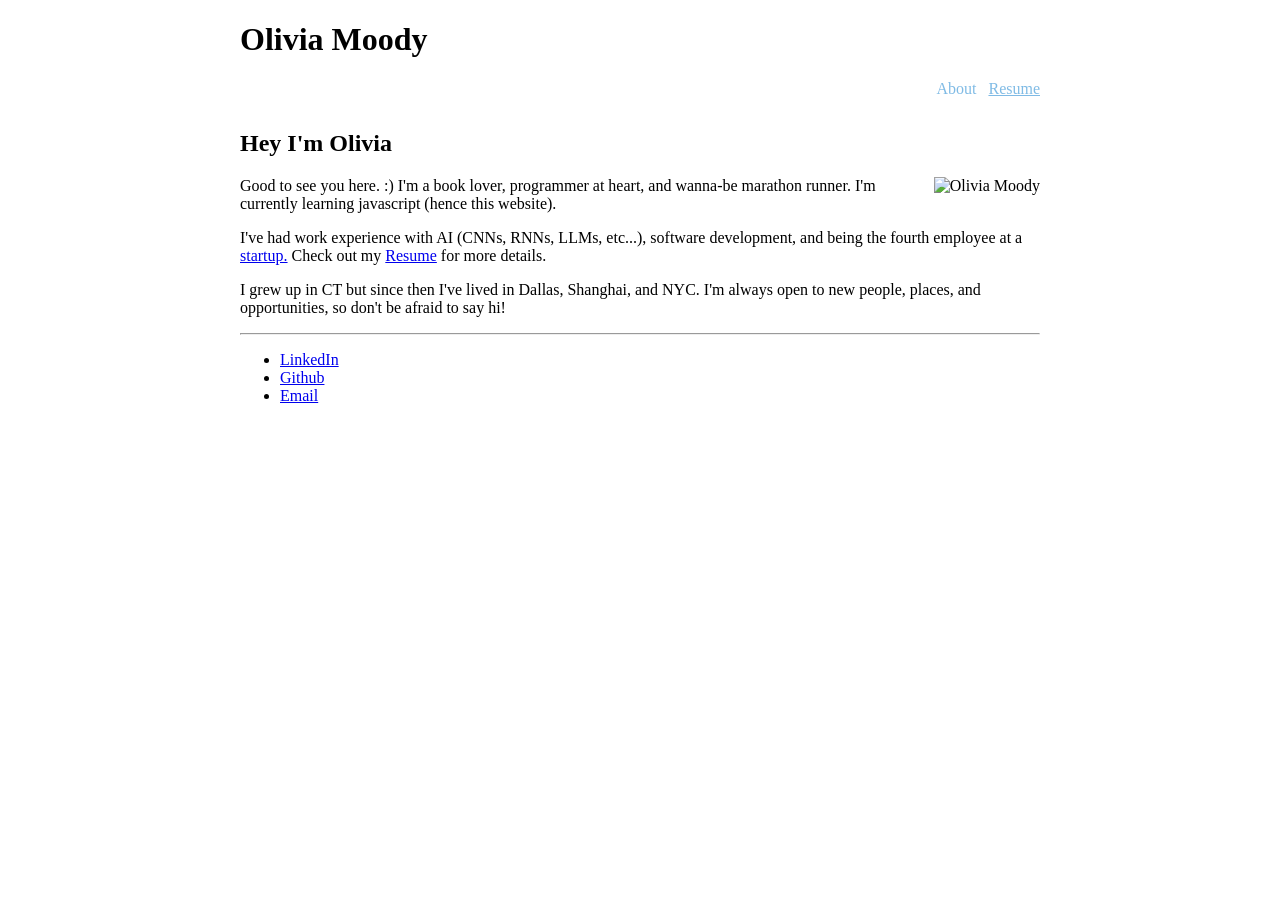
==== index.html @ 32367413 "Fixed typo in links to socials" ====
<!DOCTYPE html>
<html lang="en">
  <head> 
    <title>Olivia Moody - About Me</title>
    <link rel="stylesheet" href=./assets/styles.css>
  </head>
  <body>
    <main>
      <h1> Olivia Moody </h1>
      <div class="nav-bar">
        <a class="nav-bar-link">About</a>
        <a class="nav-bar-link" href=./resume.html>Resume</a>
      </div>
      <h2> Hey I'm Olivia </h2>
      <div class="profile-image-container">
        <img alt='Olivia Moody' src=./assets/images/pfp.jpeg class="profile-image">
      </div>
      <p> Good to see you here. :) I'm a book lover, programmer at heart, and wanna-be marathon runner. I'm currently learning javascript (hence this website). </p>
      <p> I've had work experience with AI (CNNs, RNNs, LLMs, etc...), software development, and being the fourth employee at a <a href=https://hopscotchlabs.co>startup.</a> Check out my <a href=./resume.html>Resume</a> for more details. </p>
      <p> I grew up in CT but since then I've lived in Dallas, Shanghai, and NYC. I'm always open to new people, places, and opportunities, so don't be afraid to say hi!</p>
      <hr>
      <ul> 
        <li> <a href="https://linkedin.com/in/olivia-bryce-moody">LinkedIn</a> </li>
        <li> <a href="https://github.com/livmood">Github</a> </li>
        <li> <a href="mailto:obm238@nyu.edu">Email</a> </li>
      </ul>
    </main>
    <script src=./assets/about.js></script>
  </body>
</html>
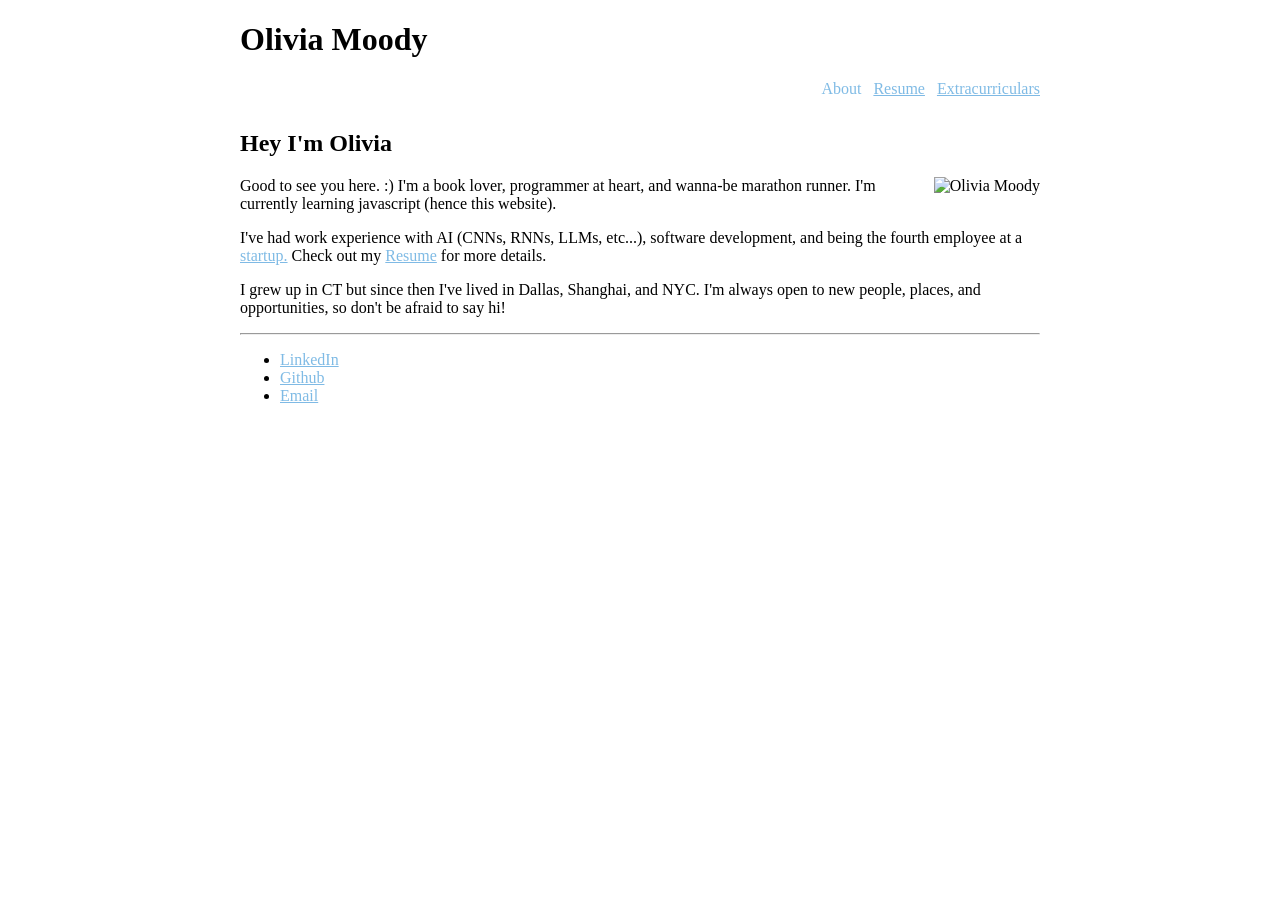
==== commit 38aa9672: "Added extracurricular page & displayed some images" ====
--- a/index.html
+++ b/index.html
@@ -10,6 +10,7 @@
       <div class="nav-bar">
         <a class="nav-bar-link">About</a>
         <a class="nav-bar-link" href=./resume.html>Resume</a>
+        <a class="nav-bar-link" href=./extracurriculars.html>Extracurriculars</a>
       </div>
       <h2> Hey I'm Olivia </h2>
       <div class="profile-image-container">
@@ -20,8 +21,8 @@
       <p> I grew up in CT but since then I've lived in Dallas, Shanghai, and NYC. I'm always open to new people, places, and opportunities, so don't be afraid to say hi!</p>
       <hr>
       <ul> 
-        <li> <a href="https://linkedin.com/in/olivia-bryce-moody">LinkedIn</a> </li>
-        <li> <a href="https://github.com/livmood">Github</a> </li>
+        <li> <a href="https://linkedin.com/in/olivia-bryce-moody" target="_blank" rel="noopener noreferrer">LinkedIn</a> </li>
+        <li> <a href="https://github.com/livmood" target="_blank" rel="noopener noreferrer">Github</a> </li>
         <li> <a href="mailto:obm238@nyu.edu">Email</a> </li>
       </ul>
     </main>
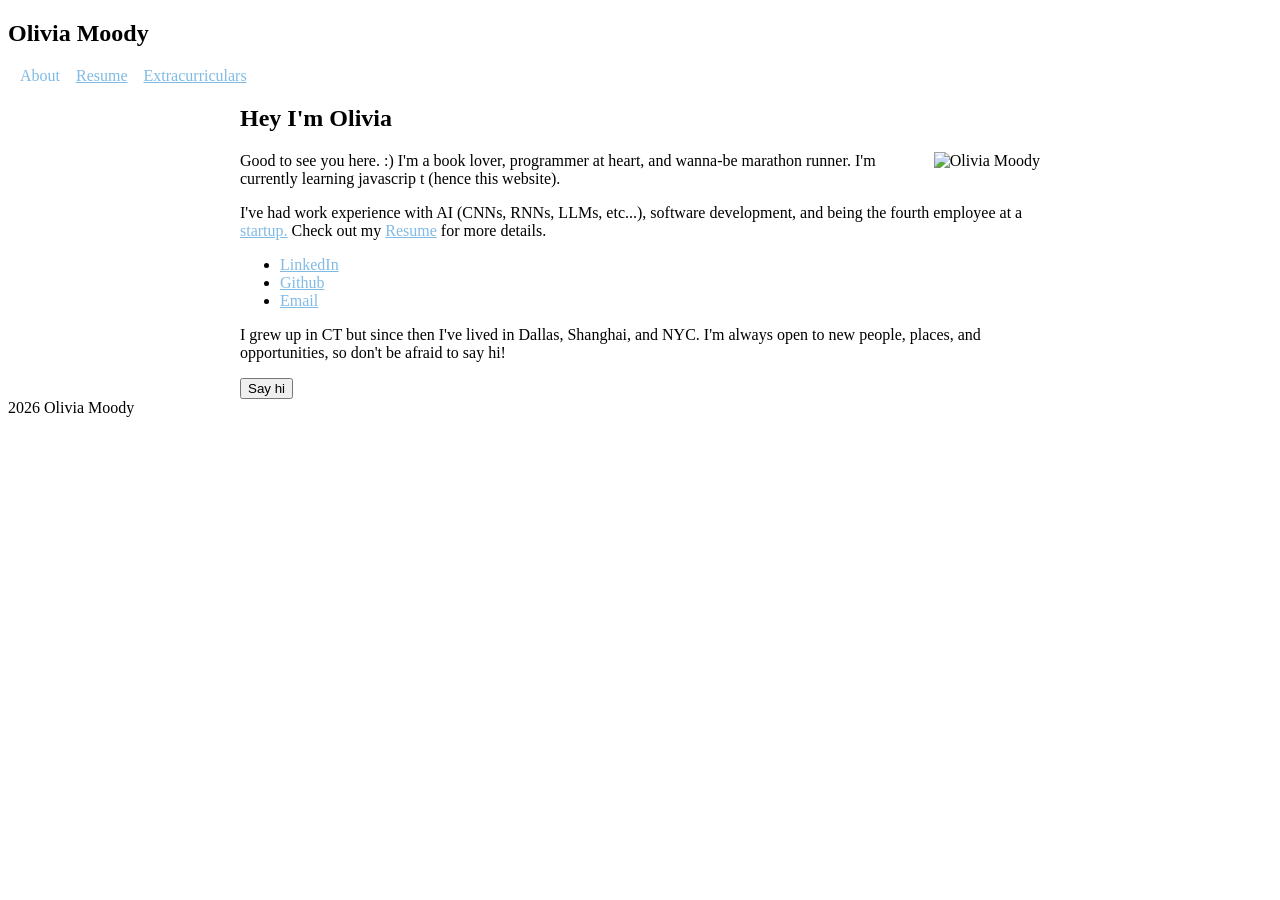
==== commit 0b8dfae8: "restructuring html using semantics" ====
--- a/index.html
+++ b/index.html
@@ -5,27 +5,36 @@
     <link rel="stylesheet" href=./assets/styles.css>
   </head>
   <body>
-    <main>
-      <h1> Olivia Moody </h1>
-      <div class="nav-bar">
+    <header>
+      <nav>
+        <h1> Olivia Moody </h1>
         <a class="nav-bar-link">About</a>
         <a class="nav-bar-link" href=./resume.html>Resume</a>
         <a class="nav-bar-link" href=./extracurriculars.html>Extracurriculars</a>
-      </div>
-      <h2> Hey I'm Olivia </h2>
-      <div class="profile-image-container">
-        <img alt='Olivia Moody' src=./assets/images/pfp.jpeg class="profile-image">
-      </div>
-      <p> Good to see you here. :) I'm a book lover, programmer at heart, and wanna-be marathon runner. I'm currently learning javascript (hence this website). </p>
-      <p> I've had work experience with AI (CNNs, RNNs, LLMs, etc...), software development, and being the fourth employee at a <a href=https://hopscotchlabs.co>startup.</a> Check out my <a href=./resume.html>Resume</a> for more details. </p>
-      <p> I grew up in CT but since then I've lived in Dallas, Shanghai, and NYC. I'm always open to new people, places, and opportunities, so don't be afraid to say hi!</p>
-      <hr>
-      <ul> 
-        <li> <a href="https://linkedin.com/in/olivia-bryce-moody" target="_blank" rel="noopener noreferrer">LinkedIn</a> </li>
-        <li> <a href="https://github.com/livmood" target="_blank" rel="noopener noreferrer">Github</a> </li>
-        <li> <a href="mailto:obm238@nyu.edu">Email</a> </li>
-      </ul>
+      </nav>
+    </header>
+    <main>
+      <section class="hero">
+        <h2> Hey I'm <span class="name"> Olivia </span> </h2>
+        <div class="profile-image-container">
+          <img alt='Olivia Moody' src=./assets/images/pfp.jpeg class="profile-image">
+        </div>
+        <p class="hero-text"> Good to see you here. :) I'm a book lover, programmer at heart, and wanna-be marathon runner. I'm currently learning javascrip t (hence this website). </p>
+        <p class="hero-text"> I've had work experience with AI (CNNs, RNNs, LLMs, etc...), software development, and being the fourth employee at a <a href=https://hopscotchlabs.co>startup.</a> Check out my <a href=./resume.html>Resume</a> for more details. </p>
+        <ul> 
+          <li> <a href="https://linkedin.com/in/olivia-bryce-moody" target="_blank" rel="noopener noreferrer">LinkedIn</a> </li>
+          <li> <a href="https://github.com/livmood" target="_blank" rel="noopener noreferrer">Github</a> </li>
+          <li> <a href="mailto:obm238@nyu.edu">Email</a> </li>
+        </ul>
+      </section>
+      <section class="cta">
+        <p class="cta-text"> I grew up in CT but since then I've lived in Dallas, Shanghai, and NYC. I'm always open to new people, places, and opportunities, so don't be afraid to say hi!</p>
+        <button class="btn"> Say hi </button>
+      </section>
     </main>
+    <footer>
+      2026 Olivia Moody
+    </footer>
     <script src=./assets/about.js></script>
   </body>
 </html>
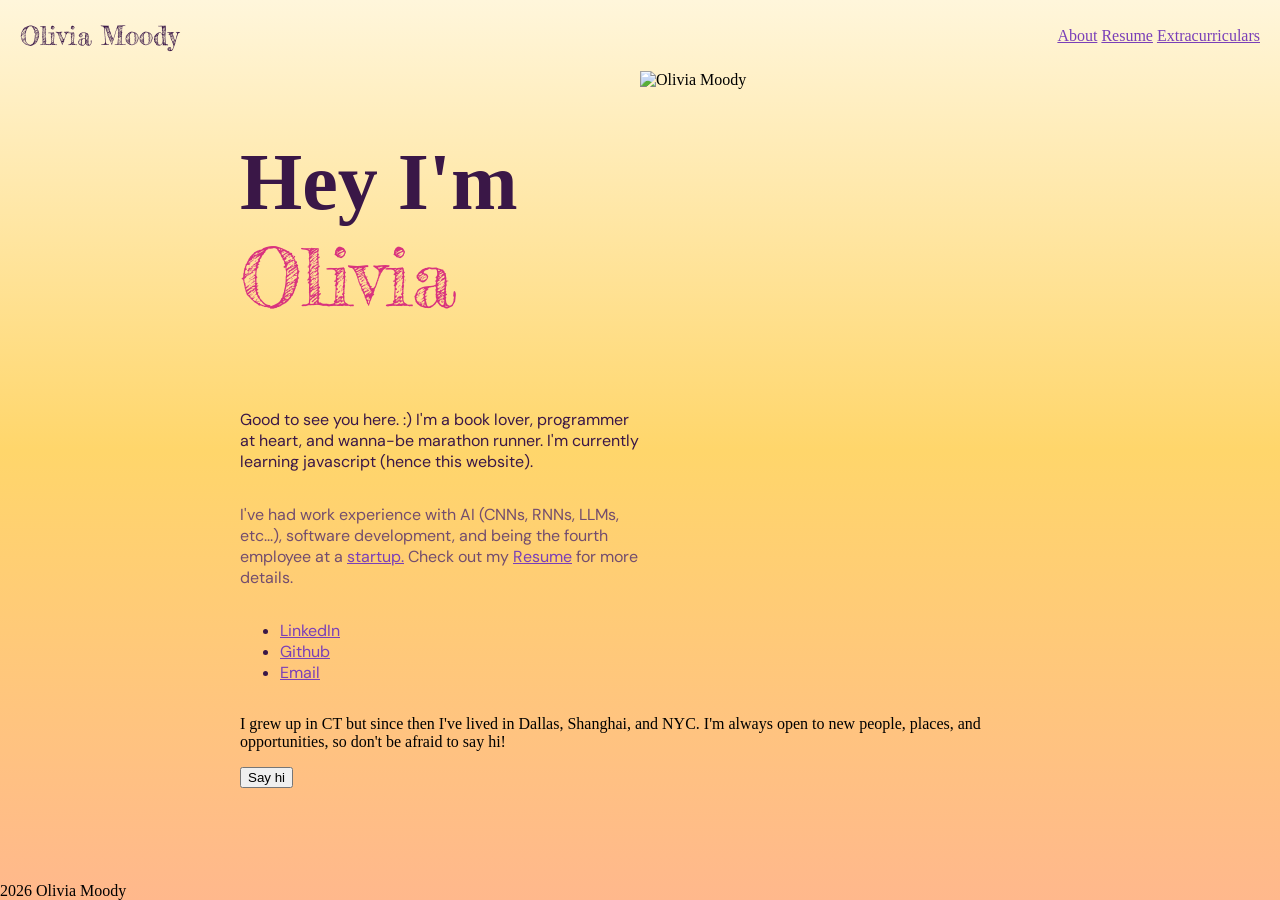
==== commit 4ec6c49a: "updated color scheme and layout" ====
--- a/index.html
+++ b/index.html
@@ -2,30 +2,37 @@
 <html lang="en">
   <head> 
     <title>Olivia Moody - About Me</title>
+    <link rel="preconnect" href="https://fonts.googleapis.com">
+    <link rel="preconnect" href="https://fonts.gstatic.com" crossorigin>
+    <link href="https://fonts.googleapis.com/css2?family=DM+Mono:ital,wght@0,300;0,400;0,500;1,300;1,400;1,500&family=DM+Sans:ital,opsz,wght@0,9..40,100..1000;1,9..40,100..1000&family=Fraunces:ital,opsz,wght@0,9..144,100..900;1,9..144,100..900&family=Fredericka+the+Great&display=swap" rel="stylesheet">
     <link rel="stylesheet" href=./assets/styles.css>
   </head>
   <body>
     <header>
       <nav>
         <h1> Olivia Moody </h1>
-        <a class="nav-bar-link">About</a>
-        <a class="nav-bar-link" href=./resume.html>Resume</a>
-        <a class="nav-bar-link" href=./extracurriculars.html>Extracurriculars</a>
+        <span class="nav-bar-link">
+          <a href=./index.html>About</a>
+          <a href=./resume.html>Resume</a>
+          <a href=./extracurriculars.html>Extracurriculars</a>
+        </span>
       </nav>
     </header>
     <main>
       <section class="hero">
-        <h2> Hey I'm <span class="name"> Olivia </span> </h2>
-        <div class="profile-image-container">
+        <div class="hero-text">
+          <h2> Hey I'm <span class="name"> Olivia </span> </h2>
+          <p class="hero-text"> Good to see you here. :) I'm a book lover, programmer at heart, and wanna-be marathon runner. I'm currently learning javascript (hence this website). </p>
+          <p class="sub-hero-text"> I've had work experience with AI (CNNs, RNNs, LLMs, etc...), software development, and being the fourth employee at a <a href=https://hopscotchlabs.co>startup.</a> Check out my <a href=./resume.html>Resume</a> for more details. </p>
+          <ul> 
+            <li> <a href="https://linkedin.com/in/olivia-bryce-moody" target="_blank" rel="noopener noreferrer">LinkedIn</a> </li>
+            <li> <a href="https://github.com/livmood" target="_blank" rel="noopener noreferrer">Github</a> </li>
+            <li> <a href="mailto:obm238@nyu.edu">Email</a> </li>
+          </ul>
+        </div>
+        <div class="hero-image">
           <img alt='Olivia Moody' src=./assets/images/pfp.jpeg class="profile-image">
         </div>
-        <p class="hero-text"> Good to see you here. :) I'm a book lover, programmer at heart, and wanna-be marathon runner. I'm currently learning javascrip t (hence this website). </p>
-        <p class="hero-text"> I've had work experience with AI (CNNs, RNNs, LLMs, etc...), software development, and being the fourth employee at a <a href=https://hopscotchlabs.co>startup.</a> Check out my <a href=./resume.html>Resume</a> for more details. </p>
-        <ul> 
-          <li> <a href="https://linkedin.com/in/olivia-bryce-moody" target="_blank" rel="noopener noreferrer">LinkedIn</a> </li>
-          <li> <a href="https://github.com/livmood" target="_blank" rel="noopener noreferrer">Github</a> </li>
-          <li> <a href="mailto:obm238@nyu.edu">Email</a> </li>
-        </ul>
       </section>
       <section class="cta">
         <p class="cta-text"> I grew up in CT but since then I've lived in Dallas, Shanghai, and NYC. I'm always open to new people, places, and opportunities, so don't be afraid to say hi!</p>
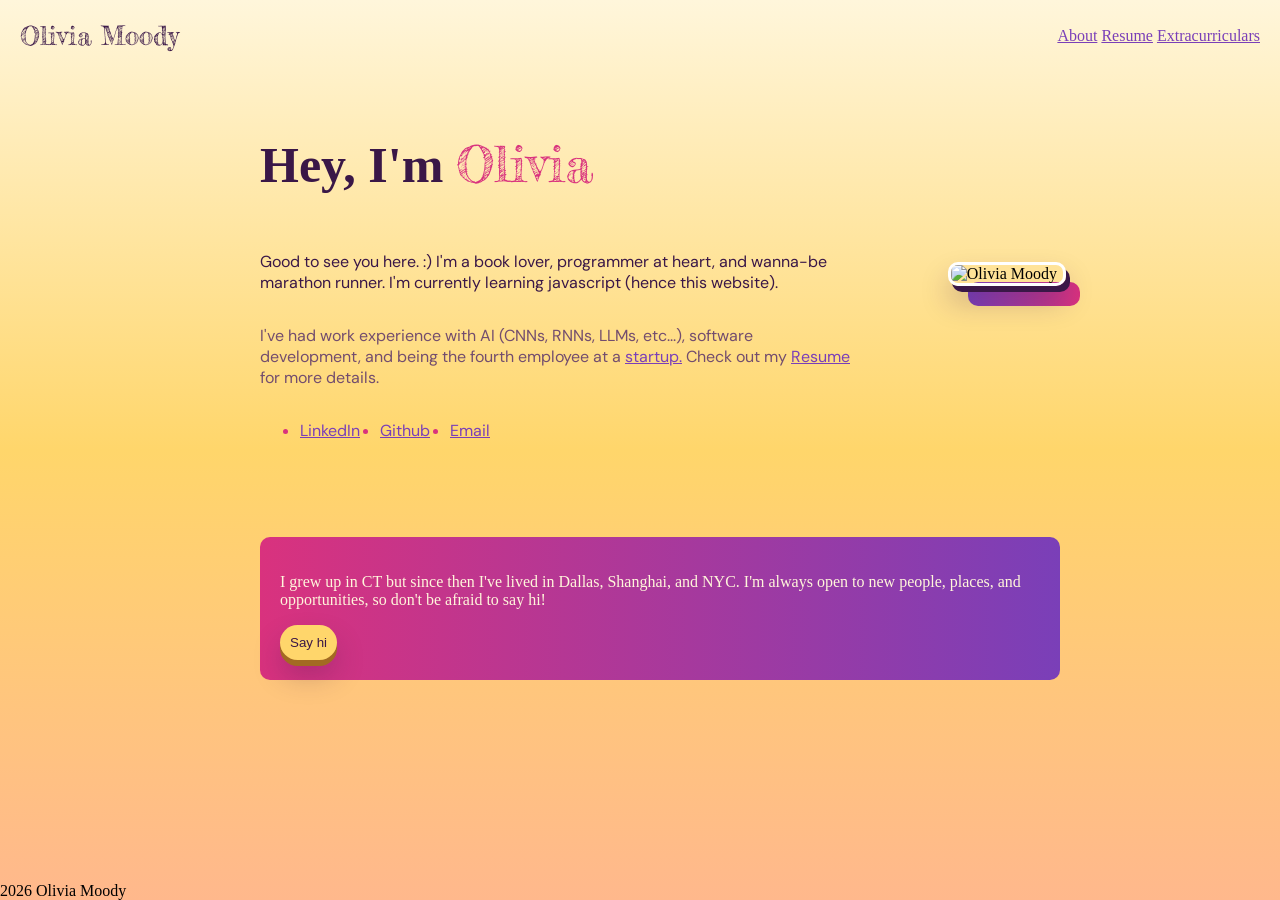
==== commit c06840a9: "added 3-dimensional elements and styling to buttons and photos" ====
--- a/index.html
+++ b/index.html
@@ -21,10 +21,10 @@
     <main>
       <section class="hero">
         <div class="hero-text">
-          <h2> Hey I'm <span class="name"> Olivia </span> </h2>
+          <h2> Hey, I'm <span class="name"> Olivia </span> </h2>
           <p class="hero-text"> Good to see you here. :) I'm a book lover, programmer at heart, and wanna-be marathon runner. I'm currently learning javascript (hence this website). </p>
           <p class="sub-hero-text"> I've had work experience with AI (CNNs, RNNs, LLMs, etc...), software development, and being the fourth employee at a <a href=https://hopscotchlabs.co>startup.</a> Check out my <a href=./resume.html>Resume</a> for more details. </p>
-          <ul> 
+          <ul>
             <li> <a href="https://linkedin.com/in/olivia-bryce-moody" target="_blank" rel="noopener noreferrer">LinkedIn</a> </li>
             <li> <a href="https://github.com/livmood" target="_blank" rel="noopener noreferrer">Github</a> </li>
             <li> <a href="mailto:obm238@nyu.edu">Email</a> </li>
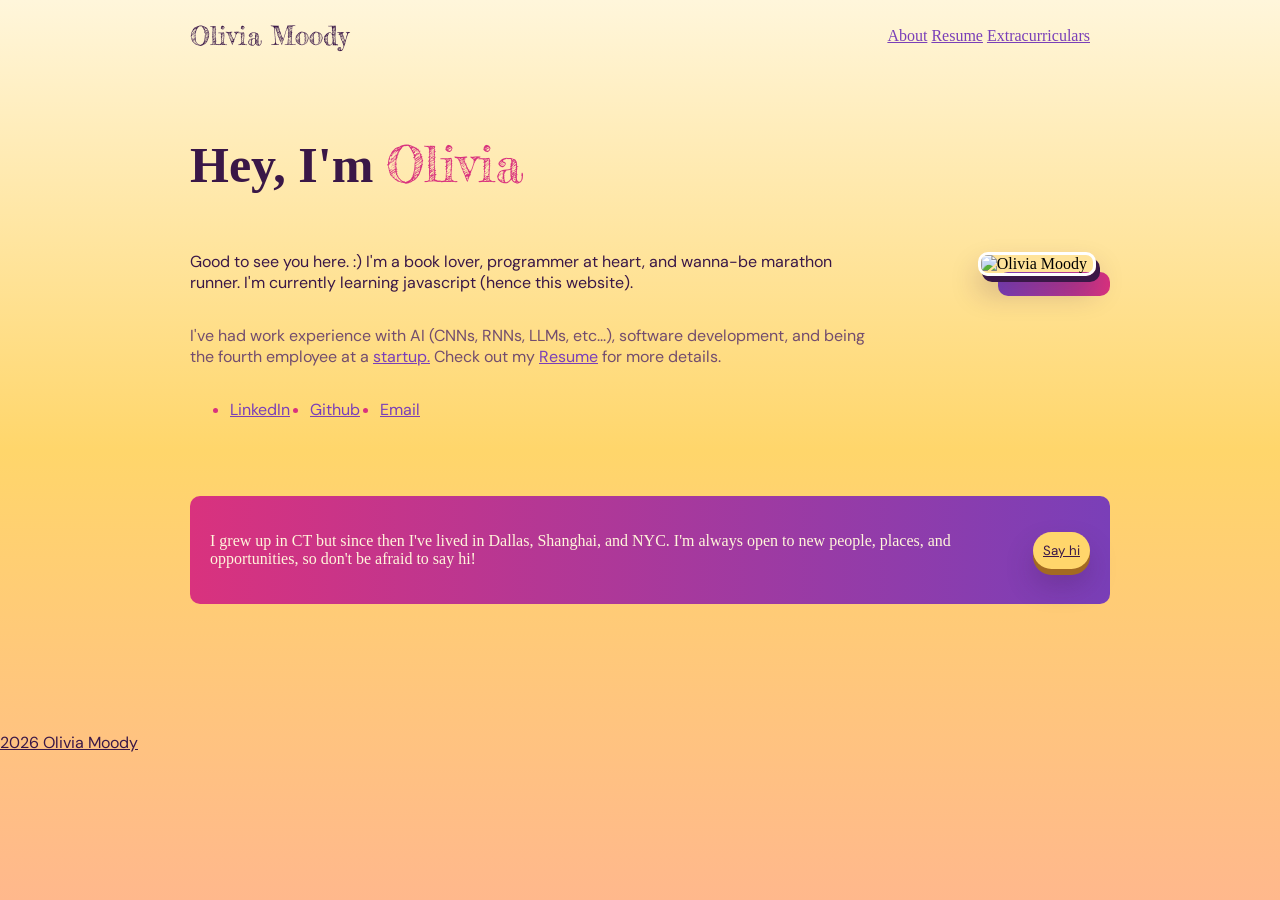
==== commit 13a9ce43: "fixed button and standardized margins for nav-bar" ====
--- a/index.html
+++ b/index.html
@@ -36,7 +36,7 @@
       </section>
       <section class="cta">
         <p class="cta-text"> I grew up in CT but since then I've lived in Dallas, Shanghai, and NYC. I'm always open to new people, places, and opportunities, so don't be afraid to say hi!</p>
-        <button class="btn"> Say hi </button>
+        <button class="cta-button"> <a href="mailto:obm238@nyu.edu" class="hero-text">Say hi </button>
       </section>
     </main>
     <footer>
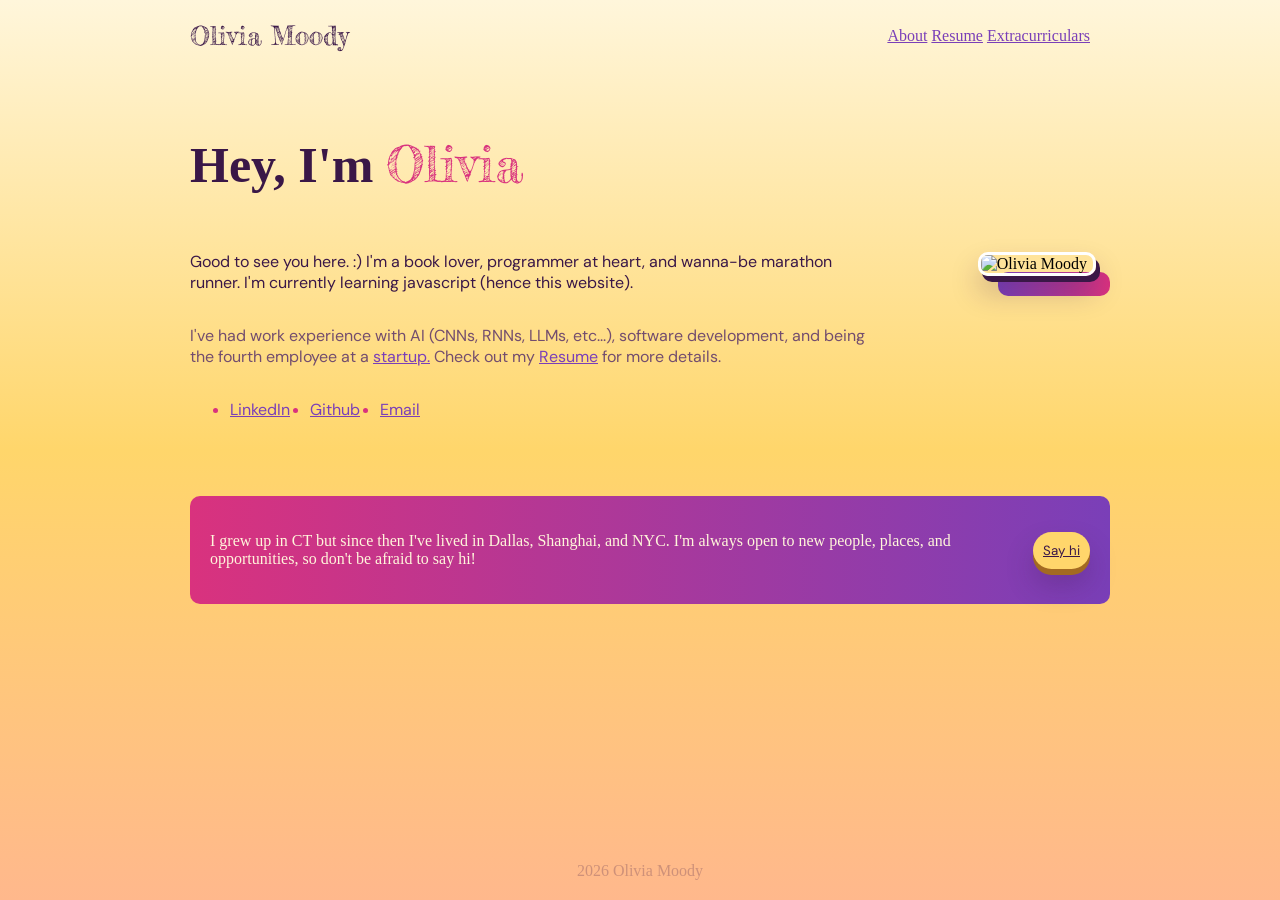
==== commit 9db18f49: "formatted footer" ====
--- a/index.html
+++ b/index.html
@@ -36,7 +36,7 @@
       </section>
       <section class="cta">
         <p class="cta-text"> I grew up in CT but since then I've lived in Dallas, Shanghai, and NYC. I'm always open to new people, places, and opportunities, so don't be afraid to say hi!</p>
-        <button class="cta-button"> <a href="mailto:obm238@nyu.edu" class="hero-text">Say hi </button>
+        <button class="cta-button"> <a href="mailto:obm238@nyu.edu" class="hero-text">Say hi </a> </button>
       </section>
     </main>
     <footer>
